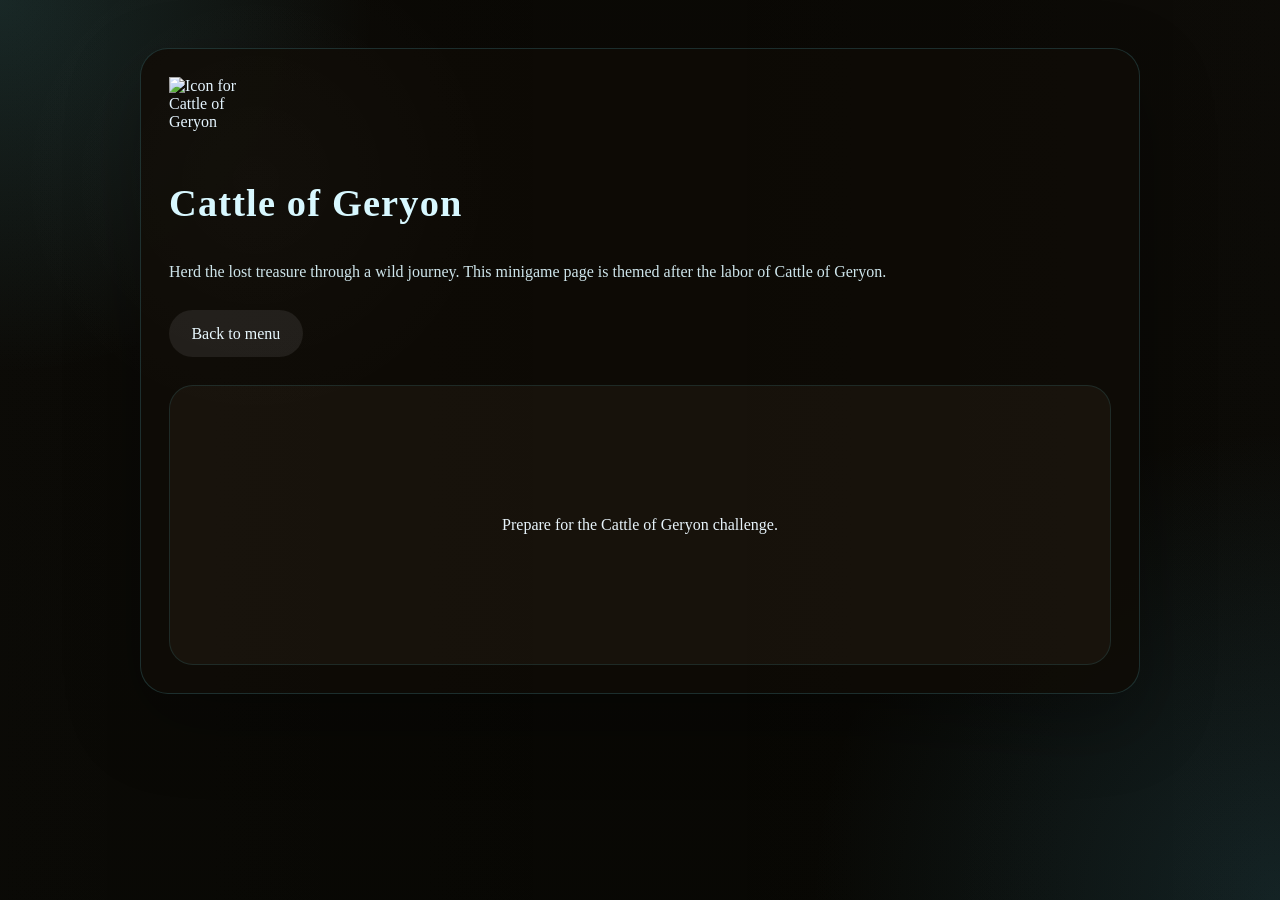
==== game10.html @ d19bc060 "Add files via upload" ====
<!DOCTYPE html>
<html lang="en">
<head>
  <meta charset="UTF-8" />
  <meta name="viewport" content="width=device-width, initial-scale=1.0" />
  <title>Cattle of Geryon | The 12 Labors of the Modern Hero</title>
  <link rel="stylesheet" href="styles.css" />
</head>
<body>
  <main class="game-shell">
    <section class="game-panel">
      <img class="game-icon" src="assets/logo_transparent_10.png" alt="Icon for Cattle of Geryon" />
      <h1>Cattle of Geryon</h1>
      <p>Herd the lost treasure through a wild journey. This minigame page is themed after the labor of Cattle of Geryon.</p>
      <div class="game-actions">
        <a class="link-button" href="index.html">Back to menu</a>
      </div>
      <div class="game-frame">Prepare for the Cattle of Geryon challenge.</div>
    </section>
  </main>
</body>
</html>
---- styles.css ----
:root {
  color-scheme: dark;
  font-family: "Cormorant Garamond", "Palatino Linotype", Palatino, Georgia, serif;
  background: #0b0b05;
  color: #e5f5ff;
  --accent: #5fd4e1;
  --accent-soft: rgba(95, 212, 225, 0.18);
  --accent-strong: rgba(95, 212, 225, 0.45);
  --surface: rgba(12, 10, 4, 0.82);
  --surface-strong: rgba(14, 11, 6, 0.94);
}

* {
  box-sizing: border-box;
}

body {
  margin: 0;
  min-height: 100vh;
  background: radial-gradient(circle at top left, rgba(95, 212, 225, 0.14), transparent 24%),
    radial-gradient(circle at bottom right, rgba(70, 165, 195, 0.16), transparent 30%),
    linear-gradient(180deg, rgba(11, 8, 6, 0.55), rgba(6, 5, 3, 0.55)),
    url("assets/main.jpg") center/cover no-repeat fixed;
}

body::before {
  content: "";
  position: fixed;
  inset: 0;
  background-image: radial-gradient(circle at 20% 20%, rgba(255, 255, 255, 0.02), transparent 20%),
    linear-gradient(90deg, rgba(255, 255, 255, 0.01), transparent 50%, rgba(255, 255, 255, 0.01));
  pointer-events: none;
}

.page-shell {
  width: min(1100px, calc(100% - 2rem));
  margin: 0 auto;
  padding: clamp(1.25rem, 3vw, 2.5rem) 0 3.5rem;
}

.hero {
  padding: 1.75rem 2rem;
  margin-bottom: 1.75rem;
  border-radius: 24px;
  background: rgba(16, 14, 10, 0.78);
  border: 1px solid var(--accent-soft);
  box-shadow: 0 24px 70px rgba(0, 0, 0, 0.3);
}

.eyebrow {
  display: inline-block;
  margin-bottom: 0.9rem;
  font-size: 0.82rem;
  letter-spacing: 0.24em;
  text-transform: uppercase;
  color: var(--accent);
}

.hero h1 {
  font-size: clamp(2.2rem, 4vw, 3.6rem);
  line-height: 1.04;
  margin: 0;
  letter-spacing: 0.02em;
  text-shadow: 0 1px 10px rgba(95, 212, 225, 0.18);
}

.hero p {
  margin: 0.95rem 0 0;
  max-width: 42rem;
  color: #d8eef7;
  font-size: 1rem;
  line-height: 1.85;
}

.cards-grid {
  display: grid;
  grid-template-columns: repeat(auto-fit, minmax(200px, 1fr));
  gap: 1rem;
}

.card {
  display: block;
  padding: 1.25rem;
  border-radius: 20px;
  background: rgba(18, 16, 12, 0.92);
  border: 1px solid rgba(95, 212, 225, 0.14);
  color: inherit;
  text-decoration: none;
  transition: transform 220ms ease, border-color 220ms ease, box-shadow 220ms ease;
}

.card:hover,
.card:focus-visible {
  transform: translateY(-4px);
  border-color: var(--accent-strong);
  box-shadow: 0 16px 40px rgba(0, 0, 0, 0.28);
}

.card-index {
  display: inline-flex;
  align-items: center;
  justify-content: center;
  width: 2.6rem;
  height: 2.6rem;
  border-radius: 14px;
  margin-bottom: 1.2rem;
  background: rgba(95, 212, 225, 0.18);
  color: #d8f7ff;
  font-weight: 700;
}

.card h2 {
  margin: 0 0 0.65rem;
  font-size: 1.15rem;
  letter-spacing: 0.01em;
}

.card p {
  margin: 0;
  color: #cde7f0;
}

.game-shell {
  width: min(1000px, calc(100% - 2rem));
  margin: 0 auto;
  padding: clamp(1.75rem, 4vw, 3rem) 0 3.5rem;
}

.game-panel {
  padding: 1.75rem;
  border-radius: 28px;
  background: var(--surface-strong);
  border: 1px solid var(--accent-soft);
  box-shadow: 0 28px 75px rgba(0, 0, 0, 0.32);
}

.game-panel h1 {
  margin-top: 0;
  font-size: clamp(2rem, 3vw, 3rem);
  letter-spacing: 0.03em;
  color: #d8f8ff;
}

.game-panel p {
  margin: 1rem 0 1.5rem;
  line-height: 1.85;
  color: #cfe6ec;
}

.game-panel .game-actions {
  display: flex;
  flex-wrap: wrap;
  gap: 1rem;
}

.button,
.link-button {
  appearance: none;
  border: none;
  border-radius: 999px;
  padding: 0.9rem 1.4rem;
  font-size: 1rem;
  cursor: pointer;
  text-decoration: none;
  display: inline-flex;
  align-items: center;
  justify-content: center;
}

.link-button {
  color: #e9f9ff;
  background: rgba(255, 255, 255, 0.08);
}

.link-button:hover,
.link-button:focus-visible {
  background: rgba(95, 212, 225, 0.18);
}

.game-frame {
  margin-top: 1.75rem;
  padding: 1.5rem;
  border-radius: 24px;
  background: rgba(24, 20, 12, 0.92);
  min-height: 280px;
  color: #e8f4fb;
  display: grid;
  place-items: center;
  text-align: center;
  border: 1px solid rgba(95, 212, 225, 0.12);
}

@media (max-width: 640px) {
  .hero {
    padding: 1.5rem;
  }

  .card {
    padding: 1.5rem;
  }
}

.card-image {
  width: 64px;
  height: 64px;
  display: block;
  margin: 1rem 0 1rem;
}

.card-copy {
  min-height: 6rem;
}

.game1-task {
  margin: 0.75rem 0 0.5rem;
  font-size: 0.95rem;
  font-weight: 700;
  color: var(--accent);
  letter-spacing: 0.08em;
}

.game1-start-panel {
  display: grid;
  gap: 1rem;
  padding: 1.75rem 1.5rem;
  margin-bottom: 1rem;
  border-radius: 24px;
  background: rgba(8, 12, 18, 0.94);
  border: 1px solid rgba(95, 212, 225, 0.22);
  box-shadow: inset 0 0 30px rgba(20, 35, 48, 0.36);
  text-align: center;
}

.game1-start-panel h2 {
  margin: 0;
  font-size: 1.35rem;
  letter-spacing: 0.04em;
  color: #ffffff;
}

.game1-start-panel p {
  margin: 0;
  line-height: 1.7;
  color: #dcecff;
  max-width: min(28rem, 100%);
}

.game1-start-panel .link-button {
  min-width: 180px;
  padding: 0.95rem 1.6rem;
  background: linear-gradient(135deg, #5fd4e1, #2fd2d8);
  color: #041d22;
  font-weight: 700;
  box-shadow: 0 14px 28px rgba(0, 0, 0, 0.22);
}

.game1-start-panel .link-button:hover,
.game1-start-panel .link-button:focus-visible {
  background: linear-gradient(135deg, #82e6f2, #43d5de);
}

.hidden {
  display: none !important;
}

.game-icon {
  width: 80px;
  height: 80px;
  display: block;
  margin-bottom: 1.5rem;
}

.game1-frame {
  display: grid;
  gap: 1.5rem;
}

.game1-board {
  position: relative;
  min-height: 340px;
  border-radius: 24px;
  overflow: hidden;
  background: radial-gradient(circle at top, #627d8e 0%, #1b2932 55%, #0c1215 100%);
  box-shadow: inset 0 0 120px rgba(0, 0, 0, 0.25);
}

.window-view {
  position: absolute;
  inset: 0;
  z-index: 0;
  background: linear-gradient(180deg, rgba(255, 255, 255, 0.05), transparent 30%),
    radial-gradient(circle at center, rgba(220, 245, 255, 0.08), transparent 18%);
}

.window-glass {
  position: absolute;
  inset: 0;
  z-index: 1;
  display: grid;
  place-items: center;
  padding: 1rem;
}

.fog-layer {
  position: absolute;
  inset: 0;
  background: radial-gradient(circle at center, rgba(10, 12, 15, 0.88), rgba(10, 12, 15, 0.75) 24%, rgba(10, 12, 15, 0.98) 100%);
  opacity: 0.78;
  transition: opacity 220ms ease;
}

.scribble-wall {
  position: absolute;
  inset: 0;
  pointer-events: none;
}

.scribble {
  position: absolute;
  font-size: 0.85rem;
  line-height: 1.2;
  color: rgba(255, 255, 255, 0.18);
  text-shadow: 0 1px 2px rgba(0, 0, 0, 0.35);
  transform: rotate(-6deg);
  letter-spacing: 0.02em;
}

.scribble-1 { top: 12%; left: 10%; }
.scribble-2 { top: 20%; right: 12%; transform: rotate(8deg); }
.scribble-3 { top: 45%; left: 18%; transform: rotate(-10deg); }
.scribble-4 { top: 55%; right: 16%; transform: rotate(5deg); }
.scribble-5 { top: 72%; left: 22%; transform: rotate(4deg); }
.scribble-6 { top: 80%; right: 18%; transform: rotate(-8deg); }

.tile-grid {
  position: relative;
  width: 100%;
  display: grid;
  grid-template-columns: repeat(auto-fit, minmax(140px, 1fr));
  gap: 0.85rem;
  z-index: 2;
}

.tile-card {
  position: relative;
  z-index: 3;
  padding: 0.95rem 1rem;
  min-height: 4rem;
  border-radius: 16px;
  border: 1px solid rgba(255, 255, 255, 0.18);
  background: rgba(255, 255, 255, 0.14);
  color: #ffffff;
  font-weight: 600;
  text-align: center;
  font-size: 0.95rem;
  line-height: 1.35;
  cursor: pointer;
  transition: transform 180ms ease, background 180ms ease, border-color 180ms ease;
  box-shadow: 0 14px 40px rgba(0, 0, 0, 0.12);
}

.tile-card:hover,
.tile-card:focus-visible {
  transform: translateY(-3px);
}

.tile-card.action {
  background: rgba(95, 212, 225, 0.18);
  border-color: rgba(95, 212, 225, 0.3);
  color: #e9fdff;
}

.tile-card.thought {
  background: rgba(195, 80, 90, 0.2);
  border-color: rgba(195, 80, 90, 0.35);
  color: #ffe5e9;
  font-style: italic;
}

.game1-status {
  display: grid;
  gap: 0.8rem;
}

.game1-meter {
  display: grid;
  gap: 0.45rem;
}

.game1-meter label {
  font-size: 0.85rem;
  letter-spacing: 0.18em;
  text-transform: uppercase;
  color: #d7f6ff;
}

.meter-bar {
  width: 100%;
  height: 14px;
  border-radius: 999px;
  background: rgba(255, 255, 255, 0.08);
  overflow: hidden;
}

.meter-fill {
  width: 0%;
  height: 100%;
  background: linear-gradient(90deg, var(--accent), #a7f7ff);
  transition: width 220ms ease;
}

.game1-message {
  color: #d7f6ff;
  font-size: 0.98rem;
  min-height: 1.3rem;
}
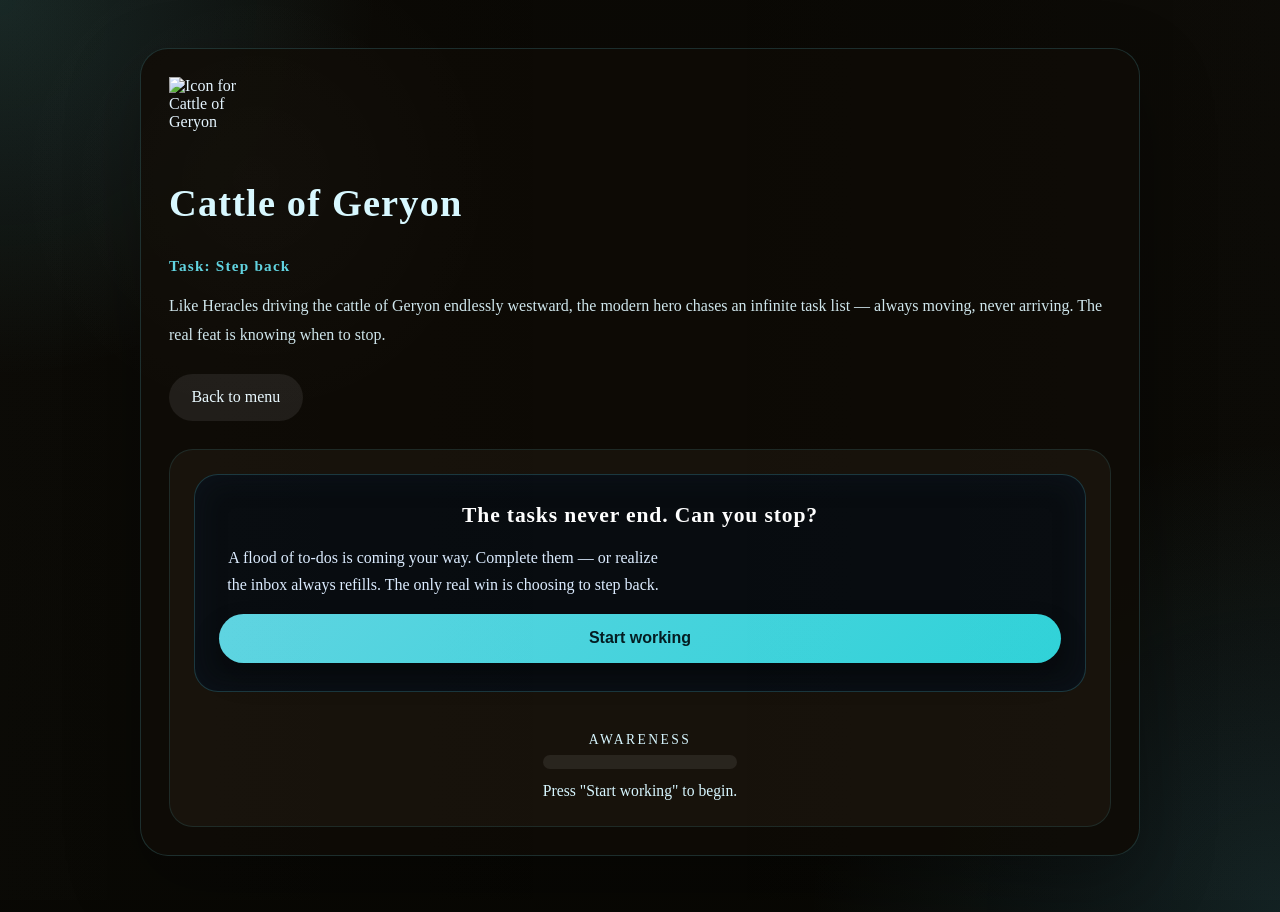
==== commit f3fe9dbc: "impl other games" ====
--- a/game10.html
+++ b/game10.html
@@ -1,22 +1,37 @@
-<!DOCTYPE html>
-<html lang="en">
-<head>
-  <meta charset="UTF-8" />
-  <meta name="viewport" content="width=device-width, initial-scale=1.0" />
-  <title>Cattle of Geryon | The 12 Labors of the Modern Hero</title>
-  <link rel="stylesheet" href="styles.css" />
-</head>
-<body>
-  <main class="game-shell">
-    <section class="game-panel">
-      <img class="game-icon" src="assets/logo_transparent_10.png" alt="Icon for Cattle of Geryon" />
-      <h1>Cattle of Geryon</h1>
-      <p>Herd the lost treasure through a wild journey. This minigame page is themed after the labor of Cattle of Geryon.</p>
-      <div class="game-actions">
-        <a class="link-button" href="index.html">Back to menu</a>
-      </div>
-      <div class="game-frame">Prepare for the Cattle of Geryon challenge.</div>
-    </section>
-  </main>
-</body>
-</html>+<!DOCTYPE html>
+<html lang="en">
+<head>
+  <meta charset="UTF-8" />
+  <meta name="viewport" content="width=device-width, initial-scale=1.0" />
+  <title>Cattle of Geryon | The 12 Labors of the Modern Hero</title>
+  <link rel="stylesheet" href="styles.css" />
+  <link rel="stylesheet" href="game10.css" />
+</head>
+<body>
+  <main class="game-shell">
+    <section class="game-panel">
+      <img class="game-icon" src="assets/logo_transparent_9.png" alt="Icon for Cattle of Geryon" />
+      <h1>Cattle of Geryon</h1>
+      <div class="game1-task">Task: Step back</div>
+      <p>Like Heracles driving the cattle of Geryon endlessly westward, the modern hero chases an infinite task list — always moving, never arriving. The real feat is knowing when to stop.</p>
+      <div class="game-actions"><a class="link-button" href="index.html">Back to menu</a></div>
+      <div class="game-frame game1-frame">
+        <div class="game1-start-panel" id="gameStart">
+          <h2>The tasks never end. Can you stop?</h2>
+          <p>A flood of to-dos is coming your way. Complete them — or realize the inbox always refills. The only real win is choosing to step back.</p>
+          <button class="link-button" id="startButton">Start working</button>
+        </div>
+        <div class="game10-board hidden" id="gameBoard"><!-- task cards injected by JS --></div>
+        <div class="game1-status">
+          <div class="game1-meter">
+            <label for="meterFill">Awareness</label>
+            <div class="meter-bar"><div class="meter-fill" id="meterFill"></div></div>
+          </div>
+          <div class="game1-message" id="gameMessage">Press "Start working" to begin.</div>
+        </div>
+      </div>
+    </section>
+  </main>
+  <script src="game10.js" defer></script>
+</body>
+</html>
--- a/styles.css
+++ b/styles.css
@@ -415,3 +415,74 @@
   font-size: 0.98rem;
   min-height: 1.3rem;
 }
+
+.game2-board {
+  position: relative;
+  width: 100%;
+  justify-self: stretch;
+  min-height: 360px;
+  border-radius: 24px;
+  overflow: hidden;
+  background: radial-gradient(circle at 30% 20%, #2a3140 0%, #161a22 55%, #0a0d12 100%);
+  box-shadow: inset 0 0 120px rgba(0, 0, 0, 0.35);
+}
+
+.game2-gum-layer {
+  position: absolute;
+  inset: 0;
+}
+
+.game2-gum {
+  position: absolute;
+  z-index: 2;
+  opacity: 1;
+  appearance: none;
+  border: 1px solid rgba(255, 255, 255, 0.28);
+  background: radial-gradient(circle at 30% 30%, #ffc7d1 0%, #e36a83 55%, #8a2740 110%);
+  color: #2a0a13;
+  font-family: inherit;
+  font-weight: 700;
+  font-style: italic;
+  font-size: 0.9rem;
+  letter-spacing: 0.01em;
+  padding: 0.55rem 0.9rem;
+  border-radius: 999px;
+  cursor: pointer;
+  user-select: none;
+  white-space: nowrap;
+  box-shadow: 0 8px 22px rgba(0, 0, 0, 0.4), inset 0 0 14px rgba(255, 255, 255, 0.22);
+  transform: translate(-50%, -50%) rotate(var(--rot, 0deg)) scale(1);
+  transition: opacity 320ms ease, transform 320ms ease, filter 200ms ease;
+}
+
+.game2-gum:hover,
+.game2-gum:focus-visible {
+  filter: brightness(1.08);
+  outline: none;
+}
+
+.game2-gum.game2-gum-spawning {
+  opacity: 0;
+  transform: translate(-50%, -50%) rotate(var(--rot, 0deg)) scale(0.4);
+}
+
+.game2-gum.fading {
+  opacity: 0;
+  transform: translate(-50%, -50%) rotate(var(--rot, 0deg)) scale(0.6);
+  pointer-events: none;
+  transition: opacity 700ms ease, transform 700ms ease;
+}
+
+.game2-end {
+  position: absolute;
+  inset: 0;
+  display: grid;
+  place-items: center;
+  background: rgba(8, 10, 14, 0.82);
+  color: #e9fdff;
+  font-size: 1.15rem;
+  text-align: center;
+  padding: 2rem;
+  z-index: 5;
+  letter-spacing: 0.02em;
+}
--- a/game10.css
+++ b/game10.css
@@ -0,0 +1,186 @@
+/* ── Game 10 — Cattle of Geryon / Productivity Loop ── */
+
+.game10-board {
+  position: relative;
+  width: 100%;
+  justify-self: stretch;
+  min-height: 360px;
+  border-radius: 24px;
+  background: radial-gradient(circle at 20% 15%, #1a2430 0%, #0e1419 60%, #080b0e 100%);
+  box-shadow: inset 0 0 100px rgba(0, 0, 0, 0.4);
+  overflow: hidden;
+  padding: 1rem 1rem 3.5rem; /* bottom pad leaves room for finish button */
+}
+
+/* score badge */
+.game10-score {
+  position: absolute;
+  top: 0.75rem;
+  right: 1rem;
+  font-size: 1.6rem;
+  font-weight: 700;
+  color: #5fd4e1;
+  letter-spacing: 0.04em;
+  text-shadow: 0 0 12px rgba(95, 212, 225, 0.55);
+  z-index: 4;
+  pointer-events: none;
+  transition: transform 160ms ease;
+}
+
+.game10-score.game10-score-bump {
+  transform: scale(1.25);
+}
+
+/* label above score */
+.game10-score-label {
+  position: absolute;
+  top: 0.5rem;
+  right: 1rem;
+  font-size: 0.7rem;
+  letter-spacing: 0.22em;
+  text-transform: uppercase;
+  color: rgba(95, 212, 225, 0.6);
+  z-index: 4;
+  pointer-events: none;
+  padding-top: 0.1rem;
+}
+
+/* container for the scrollable task list */
+.game10-task-list {
+  display: flex;
+  flex-direction: column;
+  gap: 0.6rem;
+  width: 100%;
+  max-height: 310px;
+  overflow-y: auto;
+  scrollbar-width: thin;
+  scrollbar-color: rgba(95, 212, 225, 0.25) transparent;
+  padding-right: 0.25rem;
+  margin-top: 2.4rem; /* clear the score label */
+}
+
+/* individual task card */
+.game10-task {
+  display: flex;
+  align-items: center;
+  justify-content: space-between;
+  gap: 0.75rem;
+  padding: 0.75rem 1rem;
+  border-radius: 14px;
+  background: rgba(255, 255, 255, 0.07);
+  border: 1px solid rgba(255, 255, 255, 0.12);
+  color: #e8f4fb;
+  font-size: 0.95rem;
+  cursor: pointer;
+  transition: background 160ms ease, border-color 160ms ease, transform 160ms ease, opacity 250ms ease;
+  animation: game10-slidein 220ms ease both;
+  user-select: none;
+}
+
+@keyframes game10-slidein {
+  from { opacity: 0; transform: translateY(12px); }
+  to   { opacity: 1; transform: translateY(0); }
+}
+
+.game10-task:hover,
+.game10-task:focus-visible {
+  background: rgba(95, 212, 225, 0.14);
+  border-color: rgba(95, 212, 225, 0.32);
+  transform: translateX(4px);
+}
+
+.game10-task-text {
+  flex: 1;
+  text-align: left;
+}
+
+.game10-task-btn {
+  appearance: none;
+  border: 1px solid rgba(95, 212, 225, 0.45);
+  background: rgba(95, 212, 225, 0.12);
+  color: #5fd4e1;
+  border-radius: 999px;
+  padding: 0.3rem 0.85rem;
+  font-size: 0.82rem;
+  font-weight: 700;
+  cursor: pointer;
+  white-space: nowrap;
+  letter-spacing: 0.06em;
+  font-family: inherit;
+  transition: background 160ms ease, color 160ms ease;
+}
+
+.game10-task-btn:hover,
+.game10-task-btn:focus-visible {
+  background: rgba(95, 212, 225, 0.28);
+  color: #b6f5ff;
+}
+
+/* the subtle "Finish" button — fades in after ~12 s */
+.game10-finish {
+  position: absolute;
+  bottom: 0.85rem;
+  left: 50%;
+  transform: translateX(-50%);
+  appearance: none;
+  border: 1px solid rgba(180, 180, 180, 0.22);
+  background: rgba(255, 255, 255, 0.04);
+  color: rgba(220, 240, 255, 0.45);
+  border-radius: 999px;
+  padding: 0.35rem 1.1rem;
+  font-size: 0.78rem;
+  font-family: inherit;
+  letter-spacing: 0.14em;
+  cursor: pointer;
+  opacity: 0;
+  pointer-events: none;
+  transition: opacity 1.8s ease, color 300ms ease, background 300ms ease;
+  z-index: 5;
+}
+
+.game10-finish.game10-finish-visible {
+  opacity: 1;
+  pointer-events: auto;
+}
+
+.game10-finish:hover,
+.game10-finish:focus-visible {
+  color: rgba(220, 240, 255, 0.9);
+  background: rgba(255, 255, 255, 0.1);
+}
+
+/* win / end overlay */
+.game10-end {
+  position: absolute;
+  inset: 0;
+  display: grid;
+  place-items: center;
+  background: rgba(6, 10, 14, 0.88);
+  color: #e9fdff;
+  font-size: 1.05rem;
+  text-align: center;
+  padding: 2rem;
+  z-index: 10;
+  border-radius: 24px;
+  letter-spacing: 0.01em;
+  line-height: 1.7;
+  animation: game10-fadein 600ms ease both;
+}
+
+@keyframes game10-fadein {
+  from { opacity: 0; }
+  to   { opacity: 1; }
+}
+
+.game10-end h3 {
+  margin: 0 0 0.75rem;
+  font-size: 1.45rem;
+  color: #5fd4e1;
+  letter-spacing: 0.06em;
+}
+
+.game10-end p {
+  margin: 0 0 0.6rem;
+  max-width: 28rem;
+  color: #c8eaf6;
+}
